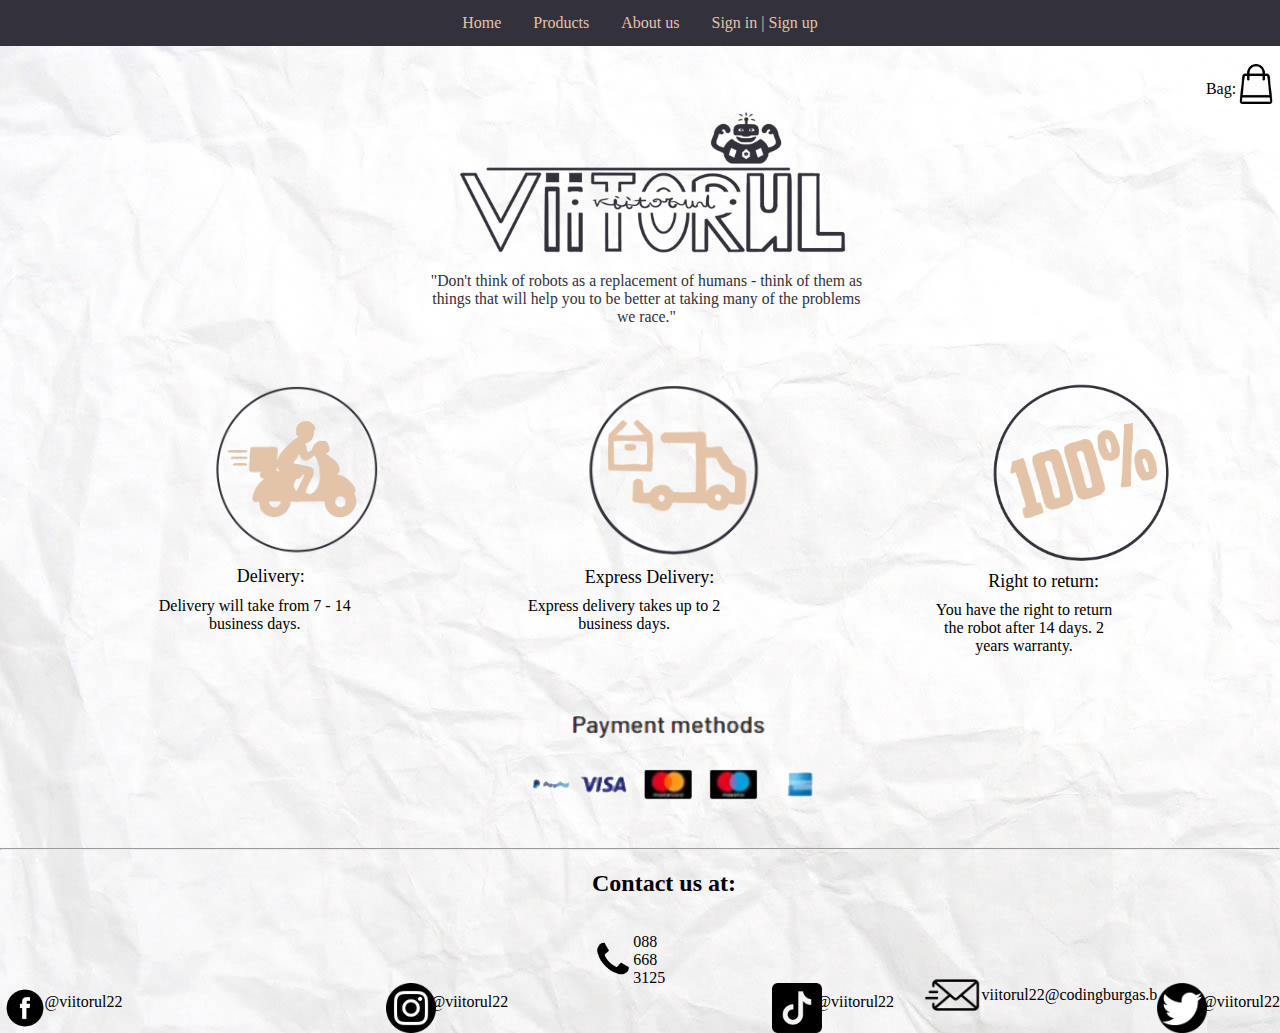
==== index.html @ bf264eca "Create "Products" page" ====
<!DOCTYPE html>
<html>

<head>
    <link rel="icon" href="./images/logo1-fix.png">
    <link rel="stylesheet" href="./styles/style.css">
    <meta name="viewport" content="width=device-width; initial-scale=1.0">
    <meta charset="UTF-8">
    <title>Viitorul</title>
</head>

<body>
    
    <nav class="navbar"> 
    <ul class="nbar_ul">
        <li class="nbar_li"><a href="./index.html">Home</a></li>
        <li class="nbar_li"><a href="./products.html">Products</a></li>
        <li class="nbar_li"><a href="./about_us.html">About us</a></li>
        <li class="nbar_li"><a href="./sign_in_up.html">Sign in | Sign up</a></li>
        <!-- <li class="nbar_li"><a href="./sign_in_up.html">Sign in</a></li> -->
        <!-- button class="btn">Sign in | Sign up</button> -->
        <!-- <button class="btn"> Submit </button> -->
      </ul>
    </nav>

    <br>

    <div class="bag_cont">
        <p style="font-family:cursive;">Bag:</p>
        <img class="bag" src="./images/bag.png" alt="PRIMER">
     </div>

    <div class="quote">
        <p style="font-family:cursive;" class="quote_text">"Don't think of robots as a replacement of humans - think of them as things that will help you to be better
            at taking many of the problems we race."
        </p>
    </div>

    <div class="logo_long_div">
        <img class="logo_long" src="./images/longer-logo.png" alt="Image unavaliable!">
    </div>


    <div class="icons">
    <img class="del" src="./images/delivery-and-courier-motorbike-logo-free-vector.png" alt="Image unavaliable!">
    <p class="del_p">Delivery:</p>
    <p class="del_p2">Delivery will take from 7 - 14 business days.</p>
        </div>

    <div class="icons">
    <img class="truck" src="./images/pictogram-of-a-parcel-and-a-truck-6086b2d89492fe83cb3c8c20b1657f31.png" alt="Image unavaliable!">
    <p class="truck_p">Express Delivery:</p>
    <p class="truck_p2">Express delivery takes up to 2 business days.</p>
        </div>

    <div class="icons"> 
    <img class="stamp" src="./images/100-rubber-stamp-red-grunge-260nw-1748889614.png" alt="Image unavaliable!">
    <p class="stamp_p">Right to return:</p>
    <p class="stamp_p2">You have the right to return the robot after 14 days. 2 years warranty.</p>
        </div>

        <!--

        <div class="banner">
            <img src="./images/icon1.png" alt="">
            <img src="./images/icon2.png" alt="">
            <img src="./images/icon3.png" alt="">
            <img src="./images/icon4.png" alt="">
        </div>

        <div class="banner_text">
        <p style="font-family:cursive;">2 Years</p>
        <p style="font-family:cursive;">4 Employees</p>
        <p style="font-family:cursive;">3 Countries</p>
        <p style="font-family:cursive;">3 Items</p>
        </div>

        -->

    <br> <br> <br> <br> <br> <br> <br> <br> <br> <br> <br> <br> <br> <br> <br> <br> <br> <br>

    <img class="payment" src="./images/paymeny.png" alt="">

    <hr>

    <!--  <p class="p_met">Payment methods:</p> -->
    <!-- <p class="payment">Visa/Mastercard</p> -->
    <!-- <p class="payment2">Bank transfer</p> -->

        <h2 class="contact">Contact us at:</h2>

    <div class="phone_div">
        <img class="phone" src="./images/phone.png" alt="Image unavaliable!">
        <p>088 668 3125</p>
    </div>

    <div class="email_div">
        <img class="email" src="./images/email.png" alt="Image unavaliable!">
        <p>viitorul22@codingburgas.bg</p>
    </div>

    <div class="social_media">
        <img src="./images/social_media_icons/fb.png" alt="">
        <p>@viitorul22</p>
        <img src="./images/social_media_icons/ig.png" alt="">
        <p>@viitorul22</p>
        <img src="./images/social_media_icons/tiktok.png" alt="">
        <p>@viitorul22</p>
        <img src="./images/social_media_icons/twitter.png" alt="">
        <p>@viitorul22</p>
    </div>

</body>
---- styles/style.css ----
body
{
    margin: 0px;
    padding: 0px;
    background-image: url("bg.jpg");
}

/*Navbar*/
.navbar
{
    width: 100%; /* Using 100% not (X)px, because with % it will detect and use the screen's width */
    height: 46px;
    background-color: #33313B;
    /*Centering nav bar items*/
    justify-content: center;
    display: flex;
    align-items: center;
    flex-direction: column;
}

.nbar_ul 
{
    list-style-type: none; /* Removes the bullets from the list */
    margin: 0px;
    padding: 0px;
}
  
.nbar_li 
{
    float: left;
}

.nbar_ul a /* <a> tag in the .nbar_ul class */ 
{
    display: flex; /* Vertical padding doesn't work without it */
    color: #E3C4A8;
    padding: 14px 16px;
    text-decoration: none;
}

.nbar_li a:hover 
{
    background-color: #4592AF;
}

.quote_text
{
    /*font-size: 20px;*/
    /*font-size: 1.95vh;*/
    font-size: 1.75vh;
    margin-top: 37.5%;
    /*color: beige;*/
    color: #33313B;
}

.logo
{
    width: 250px;
    height: 220px;
}

.quote
{
    /*margin-left: 32.5%;*/ 
    margin-left: 33%;
    /*margin-top: 35px;*/
    padding: 0px;
    /*width: 35%;*/
    width: 35vw;
    /* height: 100px; */
    height: 10vh;
    /*background-color: #33313B;*/
    display: flex;
    text-align: center;
    border-radius: 20px;
}

.bag_cont
{
    width: 50px;
    height: 40px;
    display: flex;
    justify-content: center;
    margin-left: 95vw;
}

.logo_long_div
{
    width: 50%;
    margin-left: 24%;
    /*margin-top: 3vh;*/
    margin-top: -13vh;
    display: flex;
    justify-content: center;
}

.logo_long
{
    width: 100%;
}

/*Forms*/
/*log_in form*/
form
{
    width: 300px;
    height: 400px;
    margin-top: -1%;
    display: flex;
    align-items: center;
    justify-content: center;
    flex-direction: column;
    gap: 2.5%;
    margin-left: 42%;
    background-color: #33313B;
    border-radius: 20px;
}

input[type=password], input[type=text], input[type=name] {
    width: 200px;
    padding: 10px;
    margin: 5px 0 22px 0;
    display: inline-block;
    border: none;
    background: #f1f1f1;
}

form a
{
    text-decoration: none;
    color:rgb(51, 49, 60)
}

label
{
    color: white;
    font-size: 20px;
}

.btn{
    width: 100px;
    height: 40px;
    border: none;
    background-color: #E3C4A8;
    padding: 15px 20px;
    font-size: 13px;
    color: #33313B;
    font-weight: bold;
}

/*Modal form(pop_up register form)*/
.form-popup {
    display: none;
    position: absolute;
    align-items: center;
    justify-content: center;
    flex-direction: column;
    width: 400px;
    height: 439px;
    background-color: #F6F5F5;
    z-index: 8;
}

.form-popup input[type=password], input[type=text], input[type=name]{
    width: 200px;
    padding: 10px;
    margin: 5px 0 22px 0;
    display: inline-block;
    border: 1px solid #33313B;
    box-sizing: border-box;
    background-color: #f1f1f1;
}
.form-popup h1{
    text-align: center;
    color: #33313B;
    font-weight: bold;
}

.form-popup label{
    color:#33313B;
}
  
.signupbtn {
    background-color: #E3C4A8;
    color: #33313B ;
    padding: 16px 20px;
    border: none;
    cursor: pointer;
}
  
.cancelbtn {
    background-color: #4592AF;
    color: #F6F5F5;
    padding: 16px 20px;
    border: none;
    cursor: pointer;
}

.signupbtn, .cancelbtn{
    float:left;
    width: 50%;
}
/*--*/


/*Delivery info*/
.icons
{
    float: left;
    display: inline;
    width: 14%;
    margin-left: 15%;
}

.del
{
    height: 200px;
    width: 200px;
}

.del_p
{
    margin-left: 25%;
    margin-top: -5.5%;
    font-size: 2vh;
}

.del_p2
{
    margin-left: -30%;
    margin-top: -5%;
    text-align: center;
}

.truck
{
    height: 200px;
    width: 210px;
}

.truck_p
{
    margin-left: 12%;
    margin-top: -5%;
    font-size: 2vh;
}

.truck_p2
{
    margin-left: -32%;
    margin-top: -5%;
    text-align: center;
}

.stamp
{
    height: 200px;
    width: 300px;
    margin-top: 2%;
}

.stamp_p
{
    margin-left: 30%;
    margin-top: -5%;
    font-size: 2vh;
}

.stamp_p2
{
    margin-top: -5%;
    text-align: center;
}
/*--*/


/*
.logo_small_div
{
    margin-left: 40%;
    width: 20%;
    display: flex;
    justify-content: center;
}

.logo_small
{
    width: 375px;
    height: 350px;
    display: flex;
    justify-self: center;
}
*/

/*
.payment
{
        margin-left: 4%;
        margin-top: -1%;
        width: 10%;
}

.payment2
{
    margin-left: 4.1%;
    margin-top: -0.5%;
    width: 10%;
}
*/

.payment
{
    width: 650px;
    margin-bottom: -7%;
    margin-top: -5.5%;
    height: 300px;
    margin-left: 27.5%;
}

/*Footer*/
.phone
{
    width: 40px;
    height: 40px;
}

.phone_div
{
    width: 7%;
    height: 5%;
    display: flex;
    align-items: center;
    margin-left: 46.35%;
}

.email
{
    width: 60px;
    height: 60px;
}

.email_div
{
    width: 10%;
    height: 5%;
    margin-top: -3%;
    margin-left: 72%;
    display: flex;
    align-items: center;
}

.social_media
{
    display: flex;
    justify-content: space-between;
}

.social_media img
{
    width: 50px;
    height: 50px;
    margin-top: -3.25%;
}

.social_media p
{
    margin-left: -21%;
    margin-top: -2.5%;    
}

.contact
{   
    margin-left: 46.25%;
}

/*
.banner
{
    width: 101.5%;
    height: 150px;
    background-image: url("./banner.png");
}

.banner img
{
    width: 100px;
    height: 100px;
    margin: 50px;
    margin-left: 5%;
    margin-top: 1%;
}

.banner_text
{
    margin-top: -1.5%;
    margin-left: 2.9%;
}

.banner_text p
{
    display: inline;
    text-align: center;
    margin: 80px;
    color: dodgerblue;
}
*/
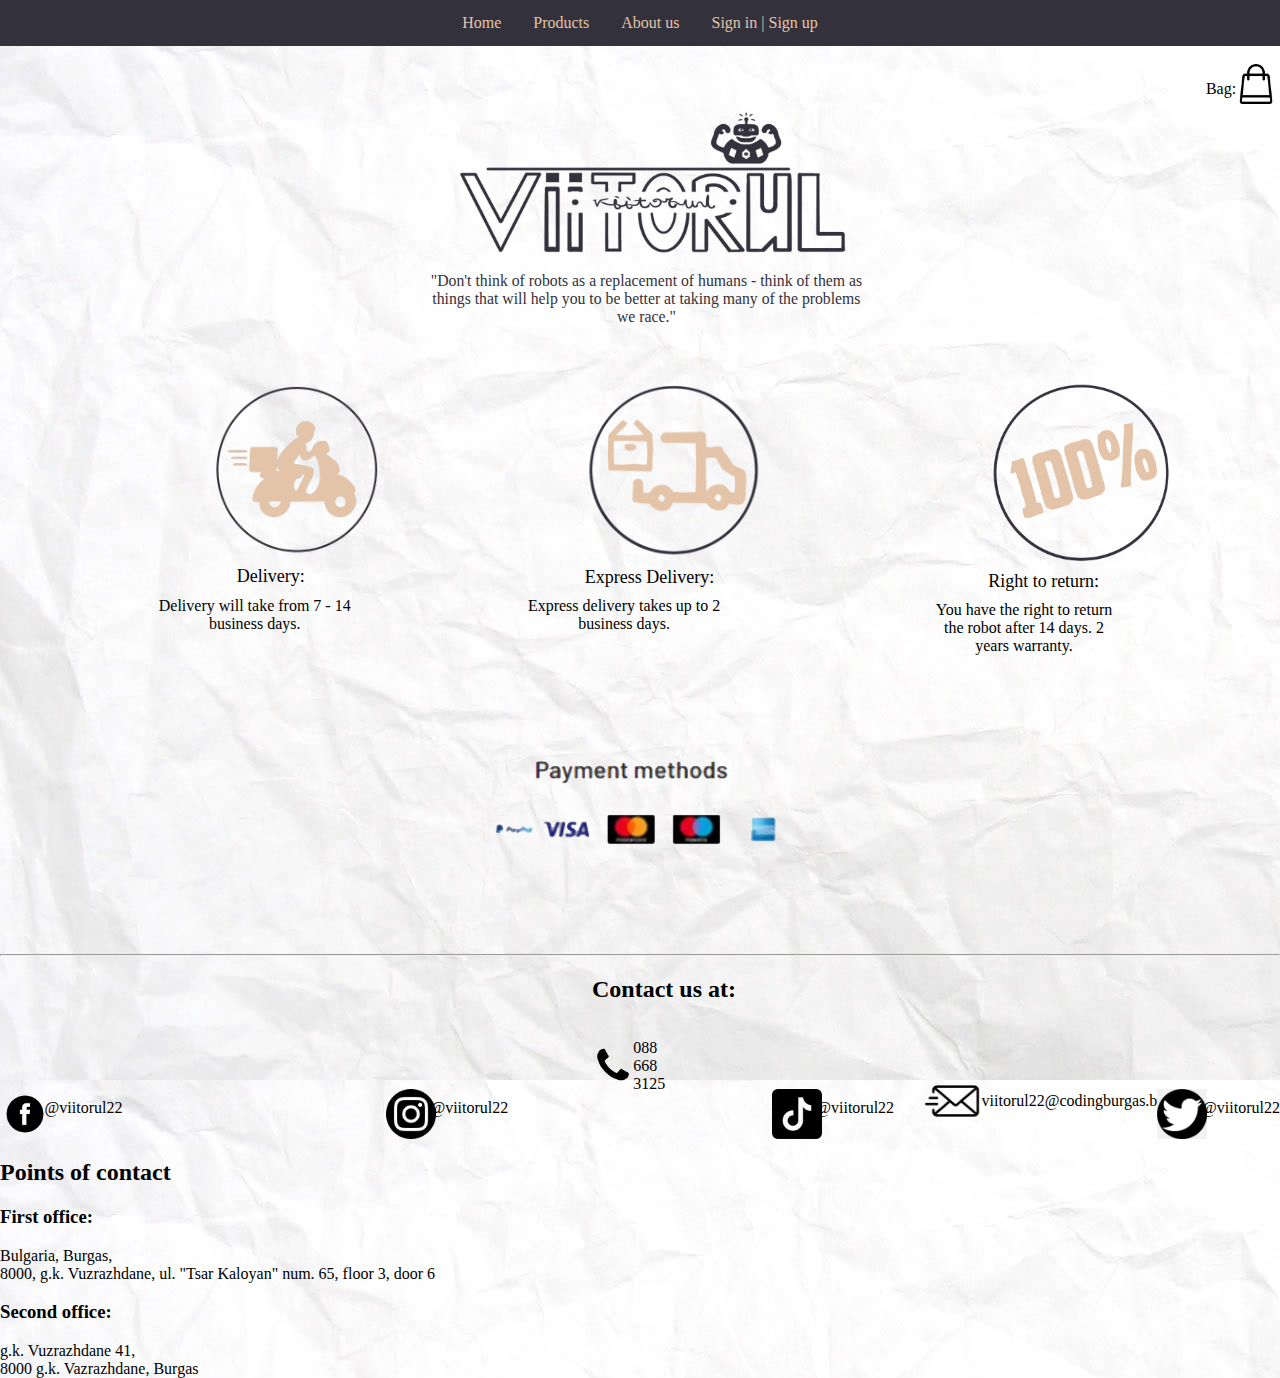
==== commit 98fd3764: "Add fixes, add information about location of offices and suggest a picture to be added" ====
--- a/index.html
+++ b/index.html
@@ -78,8 +78,10 @@
         -->
 
     <br> <br> <br> <br> <br> <br> <br> <br> <br> <br> <br> <br> <br> <br> <br> <br> <br> <br>
-
+    <div id="payment-box">
     <img class="payment" src="./images/paymeny.png" alt="">
+    </div>
+    
 
     <hr>
 
@@ -109,5 +111,18 @@
         <img src="./images/social_media_icons/twitter.png" alt="">
         <p>@viitorul22</p>
     </div>
+    <div>
+        <div> 
+            <h2>Points of contact</h2>
+            <h3>First office:</h3>
+            <p> Bulgaria, Burgas,
+                <br> 8000, g.k. Vuzrazhdane, ul. "Tsar Kaloyan" num. 65, floor 3, door 6</p>
+        </div>
+        <div> 
+            <h3>Second office:</h3>
+            g.k. Vuzrazhdane 41, <br> 8000 g.k. Vazrazhdane, Burgas
+        </div>
+        <!-- Iskam da napravim po-golqm font, po- cvetni bukvi i dvata malki div-a da sa s gap i podredeni kato row-->
+    </div>
 
 </body>
--- a/styles/style.css
+++ b/styles/style.css
@@ -308,15 +308,24 @@
 }
 */
 
-.payment
+/*.payment
 {
     width: 650px;
     margin-bottom: -7%;
     margin-top: -5.5%;
     height: 300px;
-    margin-left: 27.5%;
-}
-
+    margin-left: 32%;
+}*/
+#payment-box{
+    justify-content: center;
+    align-items: center;
+    display: flex;
+    height: 250px;
+
+}
+.payment{
+    width: 650px;
+}
 /*Footer*/
 .phone
 {
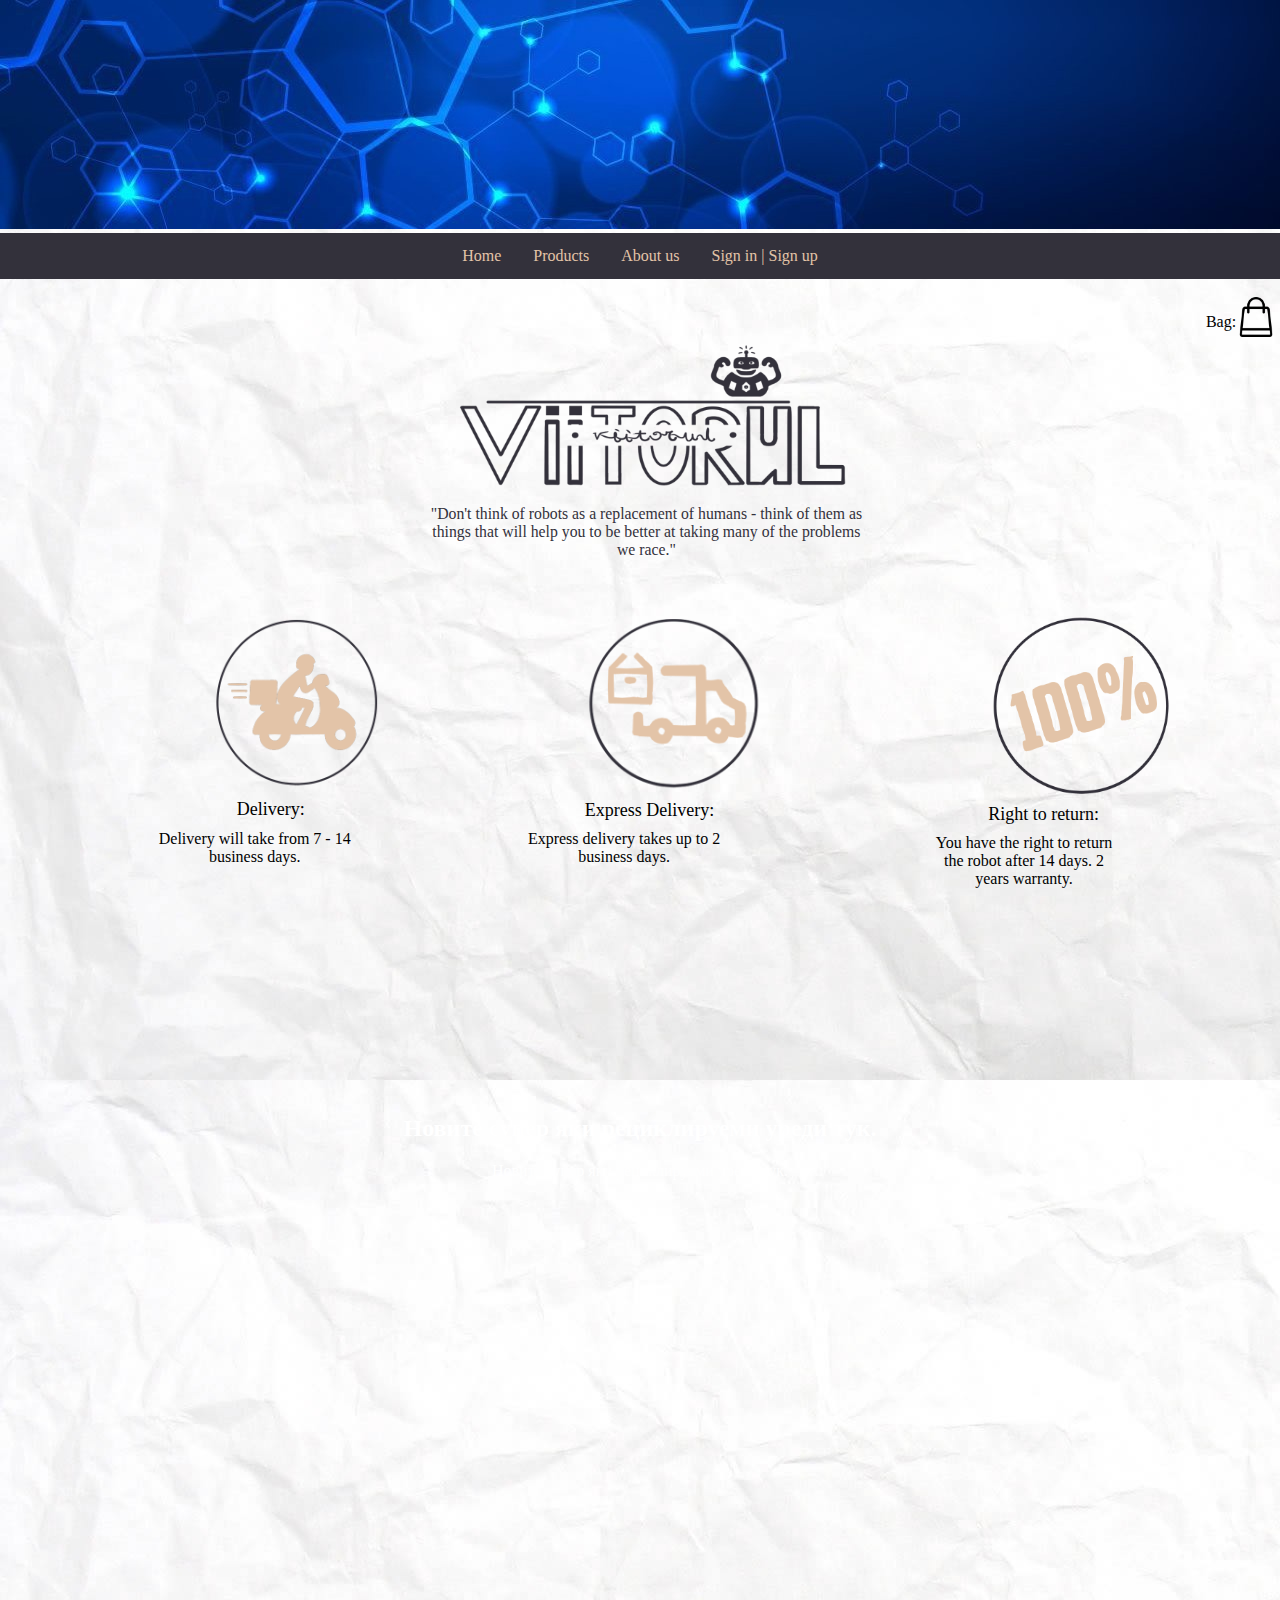
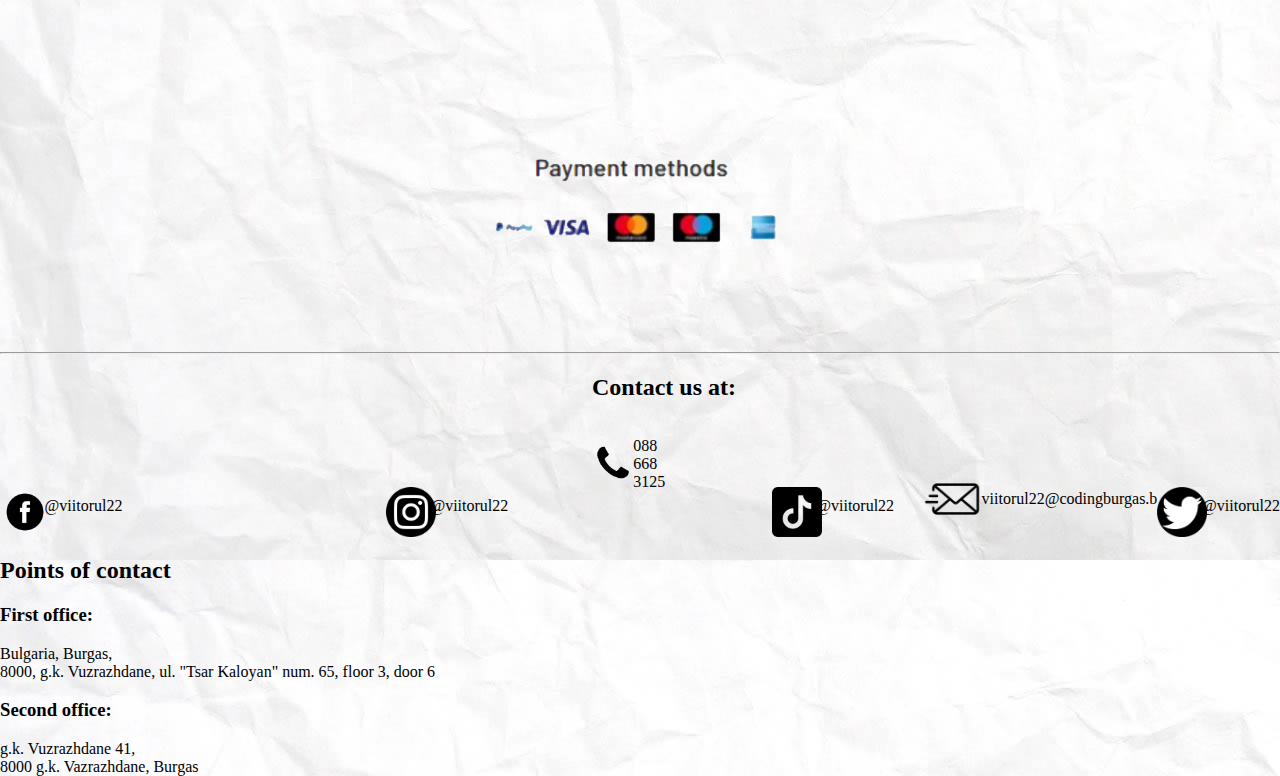
==== commit 6d9de283: "Add banner and video, fix About us page" ====
--- a/index.html
+++ b/index.html
@@ -4,13 +4,15 @@
 <head>
     <link rel="icon" href="./images/logo1-fix.png">
     <link rel="stylesheet" href="./styles/style.css">
-    <meta name="viewport" content="width=device-width; initial-scale=1.0">
+    <meta name="viewport" content="width=device-width, initial-scale=1" />
     <meta charset="UTF-8">
     <title>Viitorul</title>
 </head>
 
 <body>
-    
+    <div>
+        <img class="bag" src="./images/banner.jpg" alt="banner">
+    </div>
     <nav class="navbar"> 
     <ul class="nbar_ul">
         <li class="nbar_li"><a href="./index.html">Home</a></li>
@@ -41,24 +43,37 @@
     </div>
 
 
-    <div class="icons">
-    <img class="del" src="./images/delivery-and-courier-motorbike-logo-free-vector.png" alt="Image unavaliable!">
-    <p class="del_p">Delivery:</p>
-    <p class="del_p2">Delivery will take from 7 - 14 business days.</p>
+    <div class="clear" style="min-height: 315px;">
+        <div class="icons">
+            <img class="del" src="./images/delivery-and-courier-motorbike-logo-free-vector.png" alt="Image unavaliable!">
+            <p class="del_p">Delivery:</p>
+            <p class="del_p2">Delivery will take from 7 - 14 business days.</p>
         </div>
+    
+            <div class="icons">
+            <img class="truck" src="./images/pictogram-of-a-parcel-and-a-truck-6086b2d89492fe83cb3c8c20b1657f31.png" alt="Image unavaliable!">
+            <p class="truck_p">Express Delivery:</p>
+            <p class="truck_p2">Express delivery takes up to 2 business days.</p>
+         </div>
+    
+        <div class="icons"> 
+            <img class="stamp" src="./images/100-rubber-stamp-red-grunge-260nw-1748889614.png" alt="Image unavaliable!">
+            <p class="stamp_p">Right to return:</p>
+            <p class="stamp_p2">You have the right to return the robot after 14 days. 2 years warranty.</p>
+         </div>
+    </div> 
 
-    <div class="icons">
-    <img class="truck" src="./images/pictogram-of-a-parcel-and-a-truck-6086b2d89492fe83cb3c8c20b1657f31.png" alt="Image unavaliable!">
-    <p class="truck_p">Express Delivery:</p>
-    <p class="truck_p2">Express delivery takes up to 2 business days.</p>
+    <div class="prah-vid">
+        <div class="prah-vid-inner">
+            <h2>
+                Новите супер яки рециклируеми уреди тук.
+            </h2>
+            <p> Новите супер яки рециклируеми уреди тук.</p>
         </div>
-
-    <div class="icons"> 
-    <img class="stamp" src="./images/100-rubber-stamp-red-grunge-260nw-1748889614.png" alt="Image unavaliable!">
-    <p class="stamp_p">Right to return:</p>
-    <p class="stamp_p2">You have the right to return the robot after 14 days. 2 years warranty.</p>
-        </div>
-
+         <video autoplay loop muted class="background-clip1">
+            <source src="./videos/explorer-vacuum-cleaner-robots-rowenta-2_Trim.mp4"type="video/mp4">
+         </video>
+    </div>
         <!--
 
         <div class="banner">
--- a/styles/style.css
+++ b/styles/style.css
@@ -271,6 +271,36 @@
     margin-top: -5%;
     text-align: center;
 }
+.prah-vid  {
+    position: relative;
+    height: 450px;
+    overflow: hidden;
+}
+.prah-vid video{
+ max-width: 100%;
+}
+
+.prah-vid-inner {
+    position: absolute;
+    width: 100%;
+    top: calc(50% - 50px);
+    text-align: center;
+}
+
+.prah-vid-inner h2,
+.prah-vid-inner p {
+    color: #fff;
+}
+
+.prah-vid-inner h2 {
+
+}
+.prah-vid-inner p {
+
+}
+.clear {
+    clear: both;
+}
 /*--*/
 
 
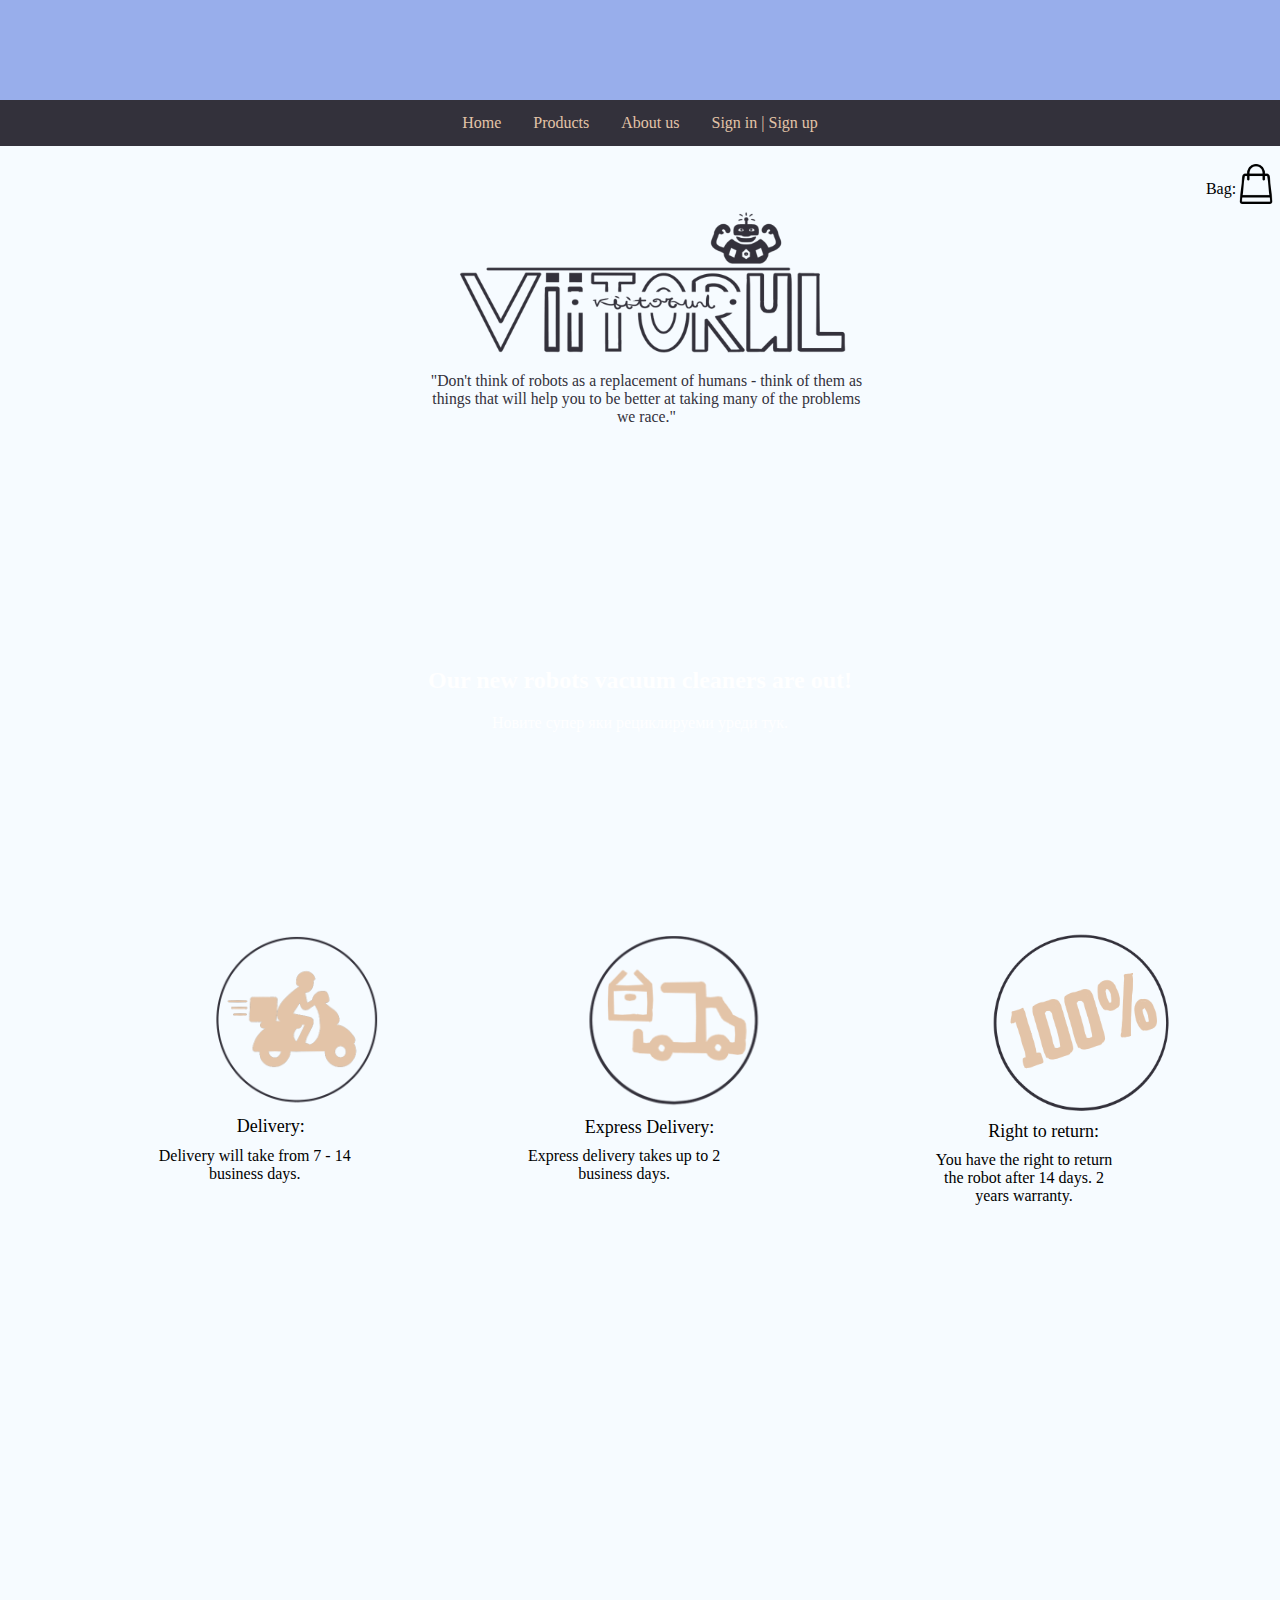
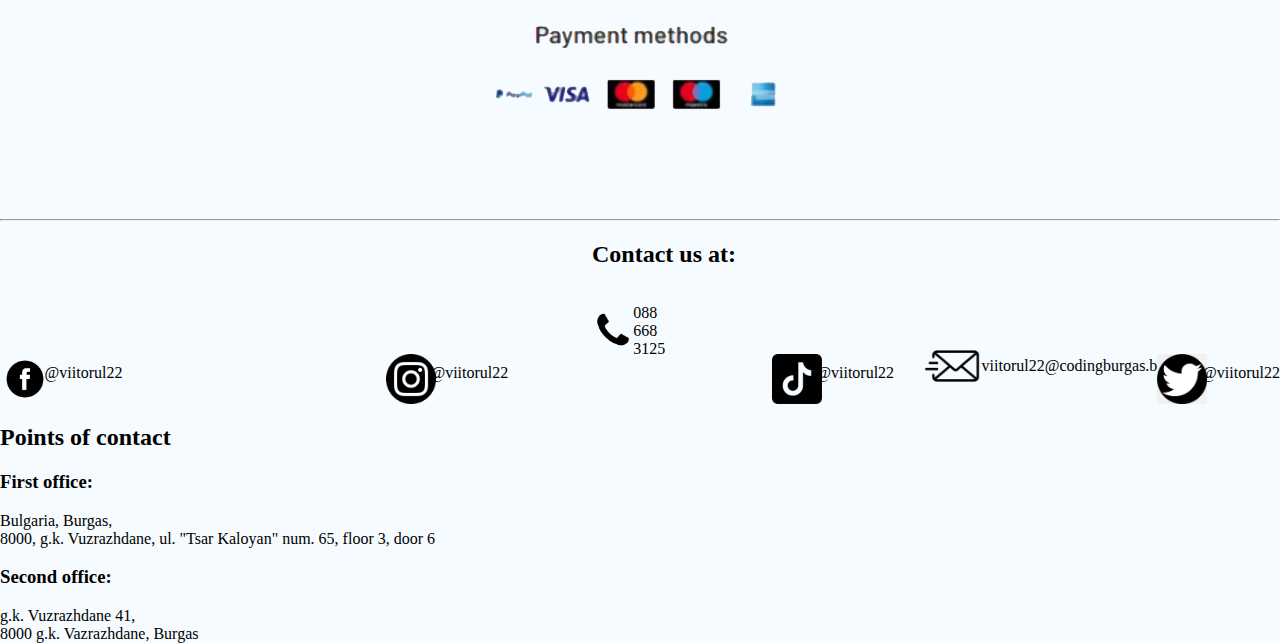
==== commit 5a77fb12: "Change text, add banner, edit background" ====
--- a/index.html
+++ b/index.html
@@ -10,8 +10,8 @@
 </head>
 
 <body>
-    <div>
-        <img class="bag" src="./images/banner.jpg" alt="banner">
+    <div class="banner">
+        
     </div>
     <nav class="navbar"> 
     <ul class="nbar_ul">
@@ -43,6 +43,20 @@
     </div>
 
 
+    <!-- 
+-->
+
+    <div class="prah-vid">
+        <div class="prah-vid-inner">
+            <h2>
+                Our new robots vacuum cleaners are out!
+            </h2>
+            <p> Новите супер яки рециклируеми уреди тук.</p>
+        </div>
+         <video autoplay loop muted class="background-clip1">
+            <source src="./videos/explorer-vacuum-cleaner-robots-rowenta-2_Trim.mp4"type="video/mp4">
+         </video>
+    </div>
     <div class="clear" style="min-height: 315px;">
         <div class="icons">
             <img class="del" src="./images/delivery-and-courier-motorbike-logo-free-vector.png" alt="Image unavaliable!">
@@ -62,18 +76,6 @@
             <p class="stamp_p2">You have the right to return the robot after 14 days. 2 years warranty.</p>
          </div>
     </div> 
-
-    <div class="prah-vid">
-        <div class="prah-vid-inner">
-            <h2>
-                Новите супер яки рециклируеми уреди тук.
-            </h2>
-            <p> Новите супер яки рециклируеми уреди тук.</p>
-        </div>
-         <video autoplay loop muted class="background-clip1">
-            <source src="./videos/explorer-vacuum-cleaner-robots-rowenta-2_Trim.mp4"type="video/mp4">
-         </video>
-    </div>
         <!--
 
         <div class="banner">
--- a/styles/style.css
+++ b/styles/style.css
@@ -2,9 +2,13 @@
 {
     margin: 0px;
     padding: 0px;
-    background-image: url("bg.jpg");
-}
-
+    background-color: rgb(246, 251, 255);
+}
+.banner{
+    background-color: #98aeeb;
+    width: 1920px;
+    height: 100px;
+}
 /*Navbar*/
 .navbar
 {
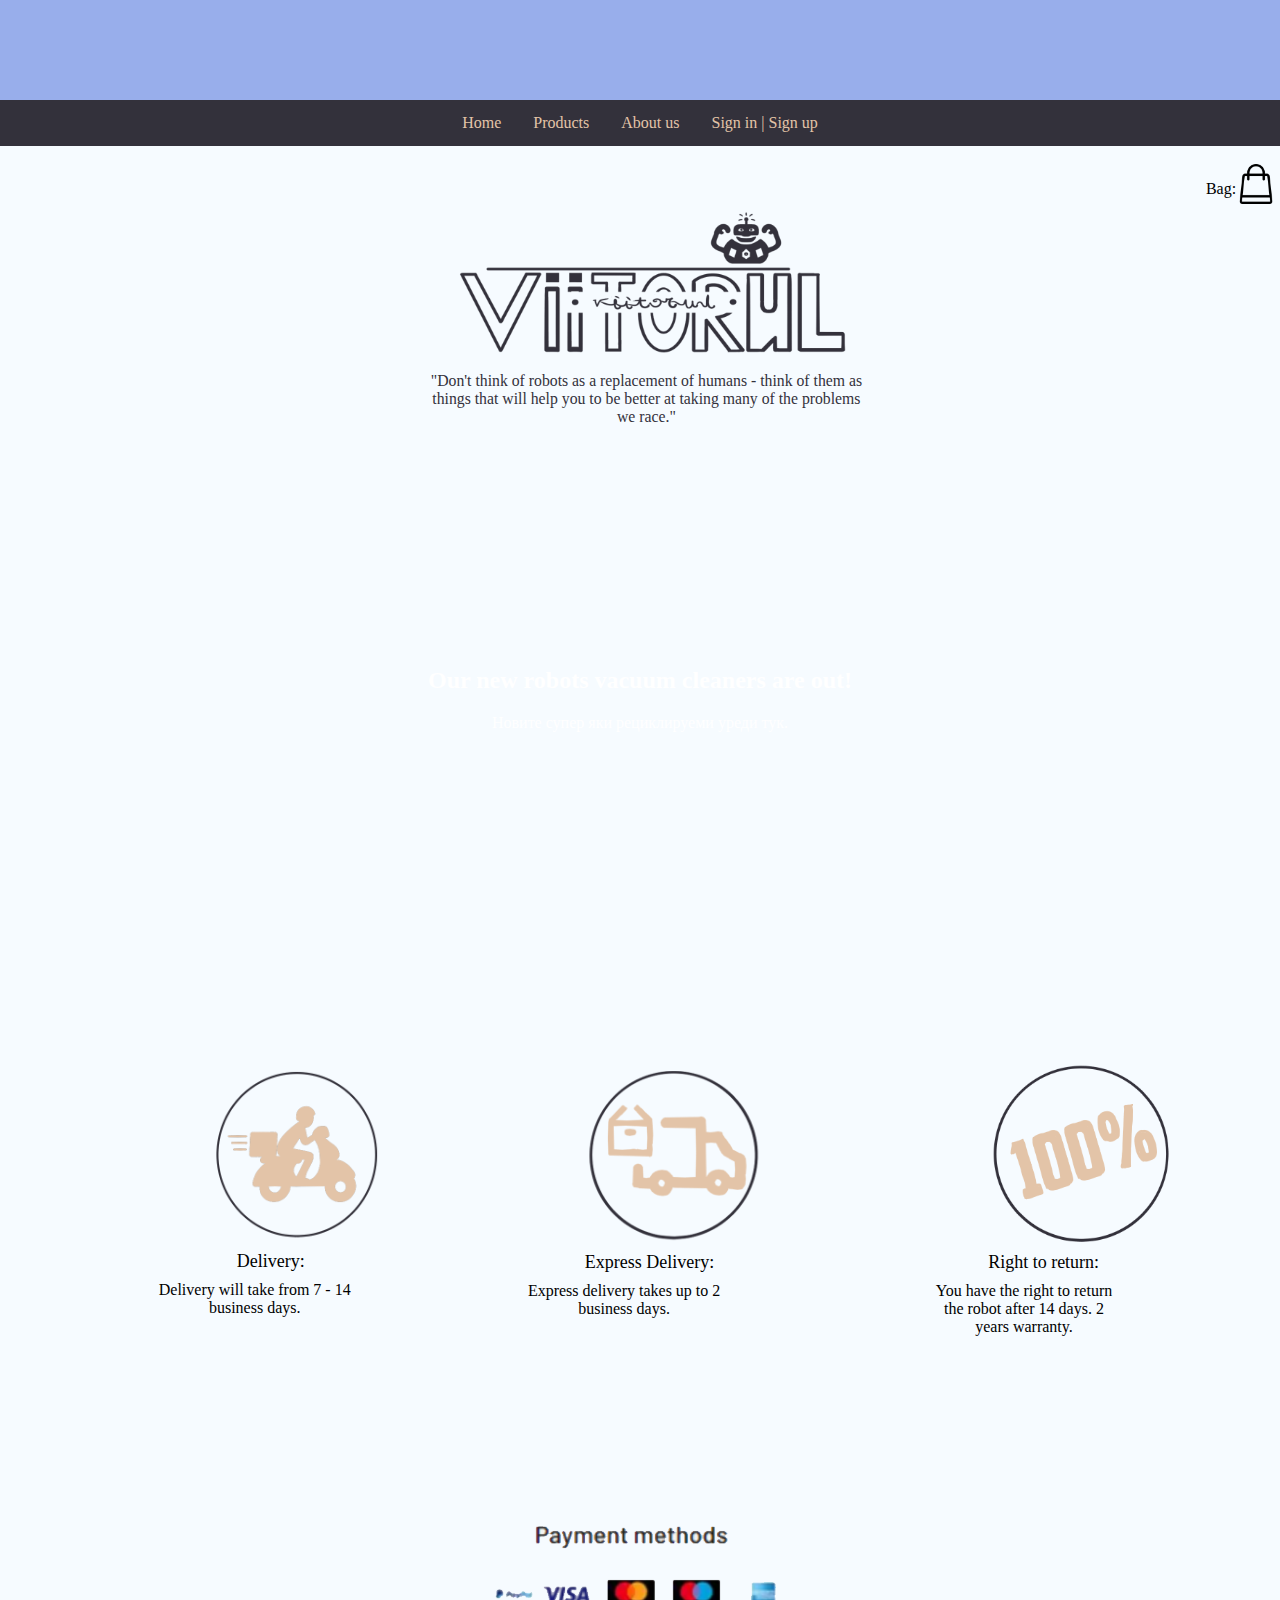
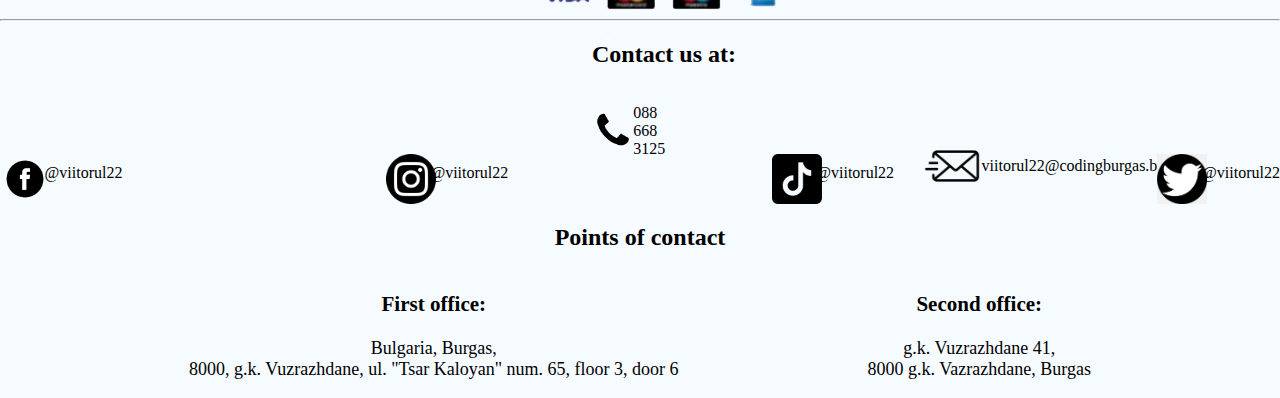
==== commit 2e6ccf3a: "Fixes" ====
--- a/index.html
+++ b/index.html
@@ -10,9 +10,10 @@
 </head>
 
 <body>
+
     <div class="banner">
-        
     </div>
+    
     <nav class="navbar"> 
     <ul class="nbar_ul">
         <li class="nbar_li"><a href="./index.html">Home</a></li>
@@ -128,9 +129,11 @@
         <img src="./images/social_media_icons/twitter.png" alt="">
         <p>@viitorul22</p>
     </div>
-    <div>
+
+    <h2 class="poc">Points of contact</h2>
+
+    <div class="address">
         <div> 
-            <h2>Points of contact</h2>
             <h3>First office:</h3>
             <p> Bulgaria, Burgas,
                 <br> 8000, g.k. Vuzrazhdane, ul. "Tsar Kaloyan" num. 65, floor 3, door 6</p>
--- a/styles/style.css
+++ b/styles/style.css
@@ -4,12 +4,16 @@
     padding: 0px;
     background-color: rgb(246, 251, 255);
 }
-.banner{
+
+.banner
+{
     background-color: #98aeeb;
     width: 1920px;
     height: 100px;
 }
+
 /*Navbar*/
+
 .navbar
 {
     width: 100%; /* Using 100% not (X)px, because with % it will detect and use the screen's width */
@@ -220,6 +224,7 @@
 {
     height: 200px;
     width: 200px;
+    margin-top: 75%;
 }
 
 .del_p
@@ -240,6 +245,7 @@
 {
     height: 200px;
     width: 210px;
+    margin-top: 75%;
 }
 
 .truck_p
@@ -261,6 +267,7 @@
     height: 200px;
     width: 300px;
     margin-top: 2%;
+    margin-top: 75%;
 }
 
 .stamp_p
@@ -275,16 +282,21 @@
     margin-top: -5%;
     text-align: center;
 }
-.prah-vid  {
+
+.prah-vid  
+{
     position: relative;
     height: 450px;
     overflow: hidden;
 }
-.prah-vid video{
+
+.prah-vid video
+{
  max-width: 100%;
 }
 
-.prah-vid-inner {
+.prah-vid-inner 
+{
     position: absolute;
     width: 100%;
     top: calc(50% - 50px);
@@ -292,19 +304,28 @@
 }
 
 .prah-vid-inner h2,
-.prah-vid-inner p {
+.prah-vid-inner p 
+{
     color: #fff;
 }
 
-.prah-vid-inner h2 {
-
-}
-.prah-vid-inner p {
-
-}
-.clear {
+/*
+.prah-vid-inner h2 
+{
+
+}
+.prah-vid-inner p 
+{
+
+}
+
+*/
+
+.clear 
+{
     clear: both;
 }
+
 /*--*/
 
 
@@ -350,17 +371,24 @@
     height: 300px;
     margin-left: 32%;
 }*/
-#payment-box{
-    justify-content: center;
-    align-items: center;
-    display: flex;
-    height: 250px;
-
-}
-.payment{
+
+#payment-box
+{
+
+    justify-content: center;
+    align-items: center;
+    display: flex;
+    height: 50px;
+
+}
+
+.payment
+{
     width: 650px;
 }
+
 /*Footer*/
+
 .phone
 {
     width: 40px;
@@ -446,4 +474,17 @@
     margin: 80px;
     color: dodgerblue;
 }
-*/+*/
+
+.address
+{
+    display: flex;
+    justify-content: space-evenly;
+    text-align: center;
+    font-size: 2vh;
+}
+
+.poc
+{
+    text-align: center;
+}